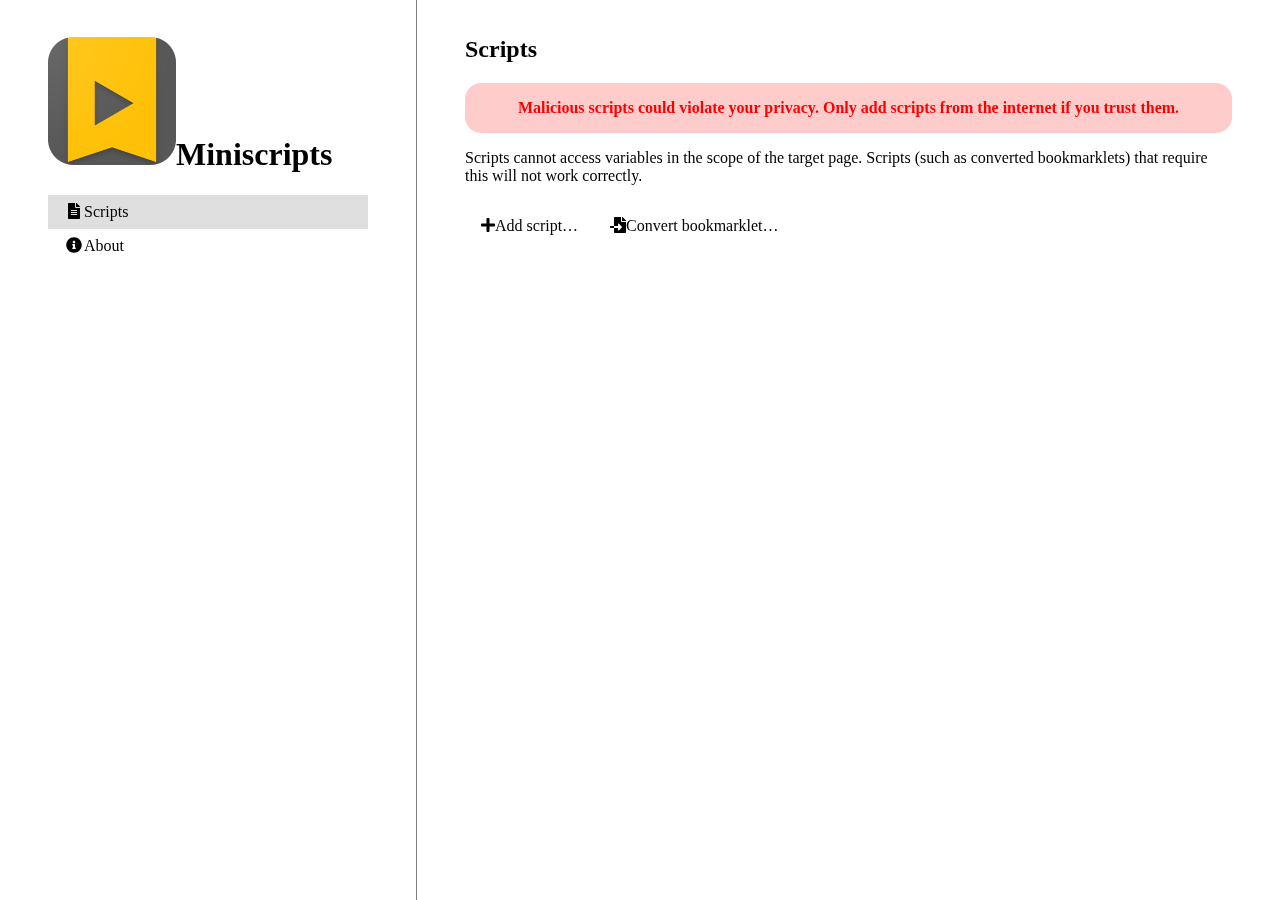
==== options.html @ ac03a5ff "noopener" ====
<!DOCTYPE html>
<html lang="en" dir="ltr">
<head>
	<meta charset="utf-8" />
	<meta name="viewport" content="width=device-width, initial-scale=1, shrink-to-fit=no" />
	<link rel="stylesheet" href="css/options.css" />
	<title>Miniscripts options</title>
	<script src="js/fontAwesome/all.js"></script>
	<script src="js/uuid.js"></script>
	<script src="js/options.js"></script>
</head>
<body>
	<nav>
		<div><h1><img src="res/icon_128.png" alt="App icon" class="appIcon" title="Miniscripts" /><span class="wideOnly">Miniscripts</span></h1></div>
		<button class="selected" id="scriptsTab" aria-label="Scripts" title="Scripts"><i class="fas fa-file-alt fa-fw"></i><span class="wideOnly">Scripts</span></button>
		<button id="aboutTab" aria-label="About" title="About"><i class="fas fa-info-circle fa-fw"></i><span class="wideOnly">About</span></button>
	</nav>
	<main>
		<div id="scriptsContent">
			<h2>Scripts</h2>
			<p class="warning">Malicious scripts could violate your privacy. Only add scripts from the internet if you trust them.</p>
			<p>Scripts cannot access variables in the scope of the target page. Scripts (such as converted bookmarklets) that require this will not work correctly.</p>
			<div id="toolbar">
				<button id="addButton"><i class="fas fa-plus"></i>Add script…</button><button id="convertButton"><i class="fas fa-file-import"></i>Convert bookmarklet…</button>
			</div>
			<div id="noScripts">You have no scripts yet.</div>
			<div id="list"></div>
		</div>
		<div id="aboutContent" style="display: none;">
			<h2>About Miniscripts</h2>
			<p><a href="https://docs.google.com/forms/d/e/1FAIpQLSc97N-0J-oaeTReTl3-DMO7mG9t310KqzUV4DIhU0BeLF0p3Q/viewform?usp=sf_link" target="_blank" rel="noopener">Send feedback</a></p>
			<p><a href="https://github.com/mkacct/miniscripts" target="_blank" rel="noopener">GitHub repo</a><br/>
			<a href="https://github.com/mkacct/miniscripts/issues" target="_blank" rel="noopener">GitHub issues</a></p>
			<a href="https://mkps.app" target="_blank" rel="noopener"><img src="res/mk.png" alt="MK" style="height: 1.5em;" /></a>
			<p style="margin-top: 0;">Created by Madeline Kahn</p>
		</div>
	</main>
	<dialog id="addScriptModal">
		<h3>Add script</h3>
		<form>
			<label>
				<small>Title</small><br/>
				<input type="text" autocomplete="off" spellcheck="false">
			</label>
			<label>
				<small id="textareaLabel">JavaScript</small><br/>
				<textarea rows=5 spellcheck="false"></textarea>
			</label>
			<div class="dialogButtons">
				<button type="button">Cancel</button><button type="submit">Add</button>
			</div>
		</form>
	</dialog>
</body>
</html>
---- css/options.css ----
body {
	margin: 0;
	background-color: #171717;
	color: white;
	overflow: hidden;
	font-size: 1em;
}

h1 {
	overflow: hidden;
	text-overflow: ellipsis;
}

h1, h2, h3, #noScripts {cursor: default;}

nav, main {
	position: fixed;
	height: 100vh;
	padding: 1em 3em;
	box-sizing: border-box;
	overflow-x: hidden;
	overflow-y: auto;
}

button {
	white-space: nowrap;
	overflow: hidden;
	border-style: none;
	outline: none;
	border-radius: 0;
	background-color: inherit;
	color: inherit;
	text-align: left;
	cursor: pointer;
	font-family: inherit;
	font-size: inherit;
	text-overflow: ellipsis;
	padding: 0.5em 1em;
}

button:not([disabled]):hover, button.selected {background-color: #373737}
button:not([disabled]):active {background-color: #272727}
button:focus-visible {outline: 2px solid gray;}

button[disabled] {
	color: gray;
	cursor: default;
}

nav > button {
	display: block;
	width: 100%;
}

nav {
	width: calc(100vw / 4 + 6em + 1px);
	border-right: 1px solid gray;
}

main {
	width: calc(100vw - (100vw / 4 + 6em + 1px));
	right: 0;
}

.warning {
	border-radius: 1em;
	padding: 1em;
	text-align: center;
	background-color: #ffcccc;
	font-weight: bold;
	color: red;
}

#toolbar {
	margin-top: 1.5em;
	margin-bottom: 1em;
}

dialog {
	padding: 1.5em;
	background-color: inherit;
	color: inherit;
	border: 1px solid gray;
	width: 320px;
}

dialog::backdrop {background-color: rgba(0, 0, 0, 0.5);}
dialog h3 {margin-top: 0;}

dialog label {
	display: block;
	margin-bottom: 1em;
}

input, textarea {
	box-sizing: border-box;
	width: 100%;
	margin-top: 0.5em;
	resize: none;
	background-color: inherit;
	color: inherit;
	border: 1px solid gray;
	border-radius: 0;
	font-family: inherit;
	padding: 0.5em;
}

input:focus, textarea:focus {
	border-color: dodgerblue;
	outline: none;
}

.dialogButtons {text-align: right;}
.dialogButtons button {border: 1px solid gray;}
.dialogButtons button:not(:first-child) {margin-left: 1em;}

textarea {font-family: monospace;}

#noScripts {
	color: gray;
	text-align: center;
	margin: 1em 0;
	display: none;
}

#list > div:first-child {border-top: 1px solid gray;}

#list > div {
	display: flex;
	border-bottom: 1px solid gray;
}

.editButton {flex-grow: 1;}
#list button:not(.editButton) {flex-shrink: 0;}

a {
	color: dodgerblue;
	text-decoration: none;
}

a:hover {text-decoration: underline;}

@media (prefers-color-scheme: light) {
	body {
		background-color: white;
		color: black;
	}
	
	button:not([disabled]):hover, button.selected {background-color: #dfdfdf}
	button:not([disabled]):active {background-color: #efefef}
}
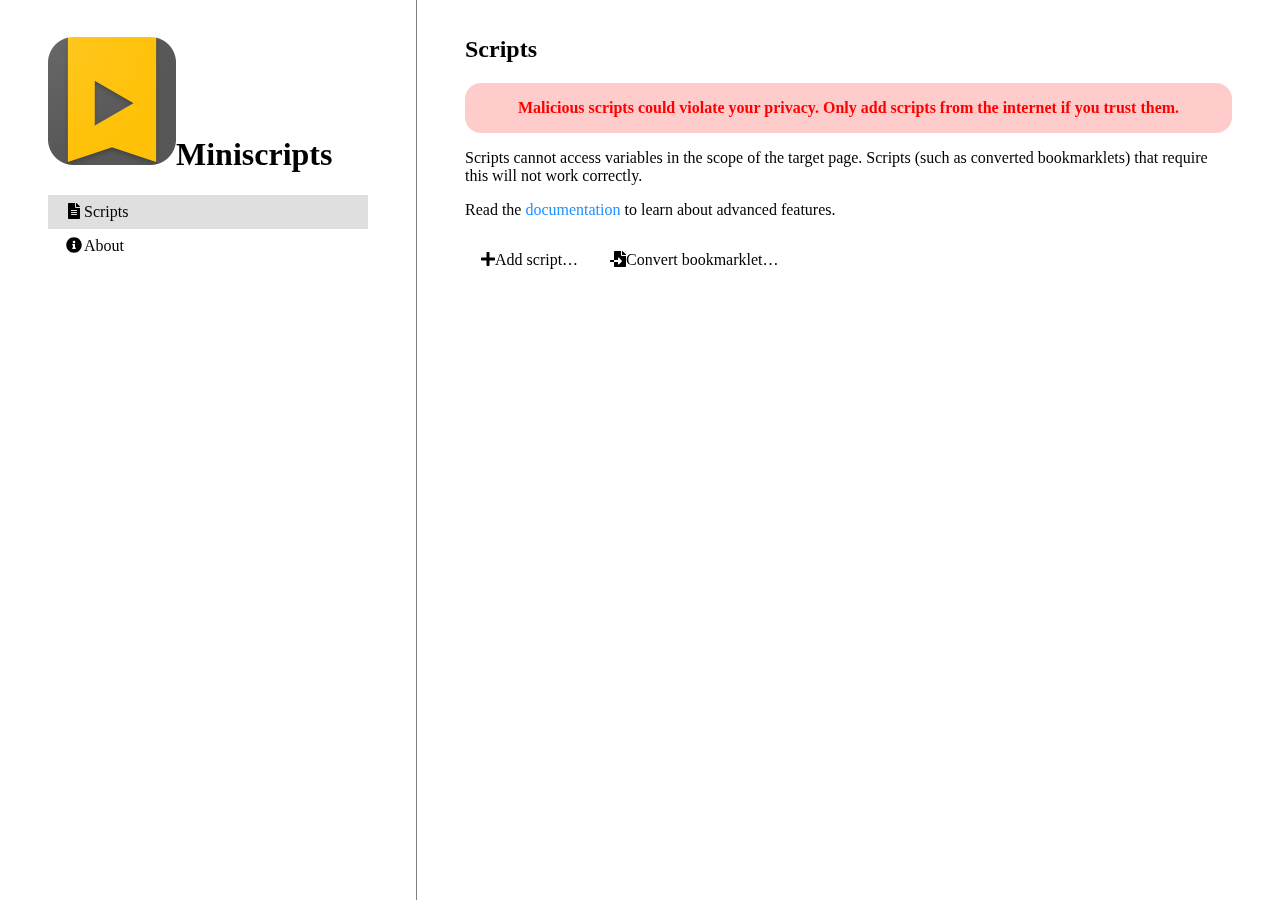
==== commit 3409e174: "link to docs, which will be created" ====
--- a/options.html
+++ b/options.html
@@ -20,6 +20,7 @@
 			<h2>Scripts</h2>
 			<p class="warning">Malicious scripts could violate your privacy. Only add scripts from the internet if you trust them.</p>
 			<p>Scripts cannot access variables in the scope of the target page. Scripts (such as converted bookmarklets) that require this will not work correctly.</p>
+			<p>Read the <a href="https://github.com/mkacct/miniscripts/wiki" target="_blank" rel="noopener">documentation</a> to learn about advanced features.</p>
 			<div id="toolbar">
 				<button id="addButton"><i class="fas fa-plus"></i>Add script…</button><button id="convertButton"><i class="fas fa-file-import"></i>Convert bookmarklet…</button>
 			</div>
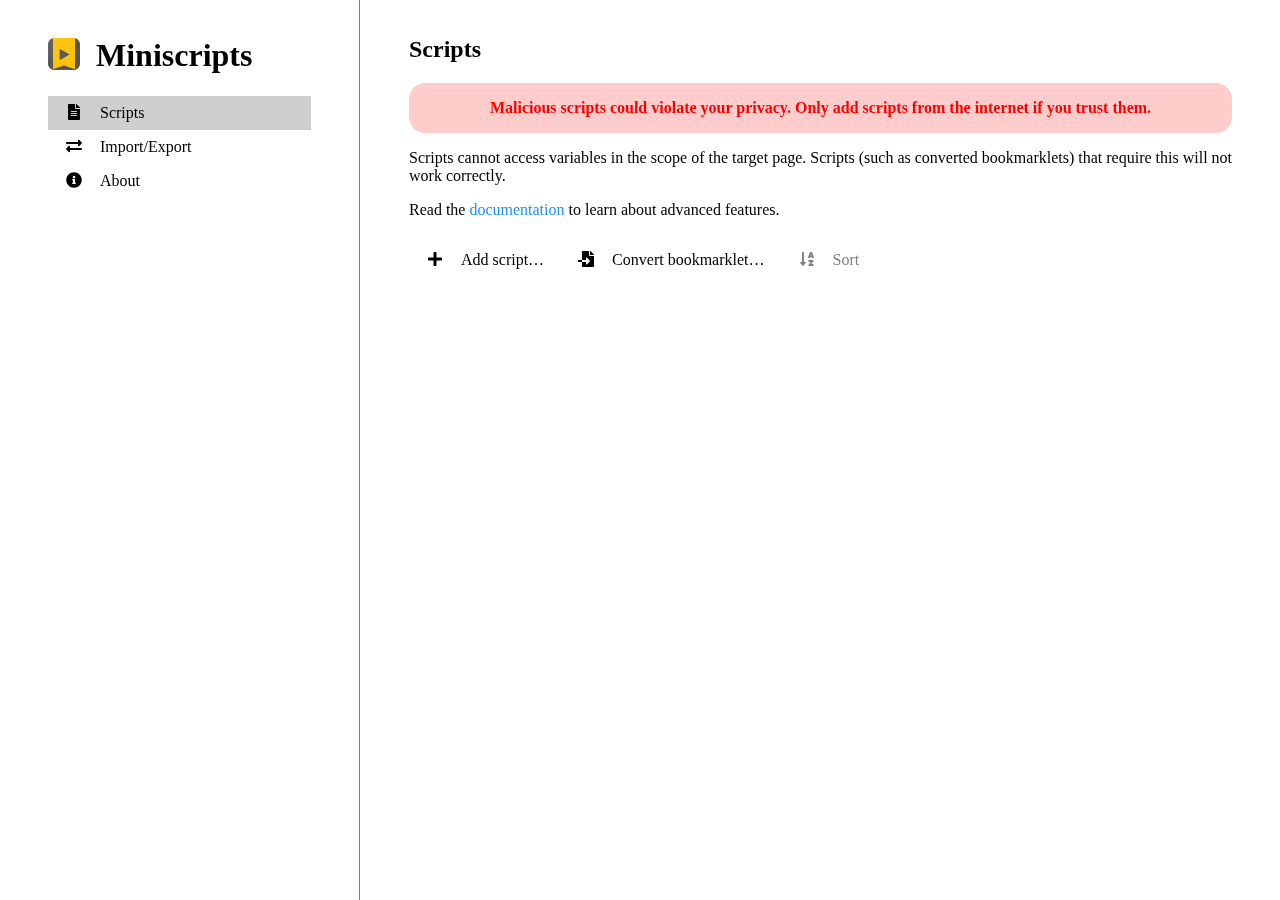
==== commit b7891eed: "sort button" ====
--- a/options.html
+++ b/options.html
@@ -13,6 +13,7 @@
 	<nav>
 		<div><h1><img src="res/icon_128.png" alt="App icon" class="appIcon" title="Miniscripts" /><span class="wideOnly">Miniscripts</span></h1></div>
 		<button class="selected" id="scriptsTab" aria-label="Scripts" title="Scripts"><i class="fas fa-file-alt fa-fw"></i><span class="wideOnly">Scripts</span></button>
+		<button id="importExportTab" aria-label="Import/Export" title="Import/Export"><i class="fas fa-exchange-alt fa-fw"></i><span class="wideOnly">Import/Export</span></button>
 		<button id="aboutTab" aria-label="About" title="About"><i class="fas fa-info-circle fa-fw"></i><span class="wideOnly">About</span></button>
 	</nav>
 	<main>
@@ -22,13 +23,18 @@
 			<p>Scripts cannot access variables in the scope of the target page. Scripts (such as converted bookmarklets) that require this will not work correctly.</p>
 			<p>Read the <a href="https://github.com/mkacct/miniscripts/wiki" target="_blank" rel="noopener">documentation</a> to learn about advanced features.</p>
 			<div id="toolbar">
-				<button id="addButton"><i class="fas fa-plus"></i>Add script…</button><button id="convertButton"><i class="fas fa-file-import"></i>Convert bookmarklet…</button>
+				<button id="addButton"><i class="fas fa-plus fa-fw"></i>Add script…</button><button id="convertButton"><i class="fas fa-file-import fa-fw"></i>Convert bookmarklet…</button><button id="sortButton" disabled><i class="fas fa-sort-alpha-down fa-fw"></i>Sort</button>
 			</div>
 			<div id="noScripts">You have no scripts yet.</div>
 			<div id="list"></div>
 		</div>
+		<div id="importExportContent" style="display: none;">
+			<h2>Import/Export</h2>
+		</div>
 		<div id="aboutContent" style="display: none;">
-			<h2>About Miniscripts</h2>
+			<h2>About</h2>
+			<p>Miniscripts version <span id="versionNumber"></span><br />
+			<a href="https://github.com/mkacct/miniscripts/releases" target="_blank" rel="noopener">View release notes</a></p>
 			<p><a href="https://docs.google.com/forms/d/e/1FAIpQLSc97N-0J-oaeTReTl3-DMO7mG9t310KqzUV4DIhU0BeLF0p3Q/viewform?usp=sf_link" target="_blank" rel="noopener">Send feedback</a></p>
 			<p><a href="https://github.com/mkacct/miniscripts" target="_blank" rel="noopener">GitHub repo</a><br/>
 			<a href="https://github.com/mkacct/miniscripts/issues" target="_blank" rel="noopener">GitHub issues</a></p>
--- a/css/options.css
+++ b/css/options.css
@@ -38,8 +38,9 @@
 	padding: 0.5em 1em;
 }
 
-button:not([disabled]):hover, button.selected {background-color: #373737}
+button:not([disabled]):hover {background-color: #373737}
 button:not([disabled]):active {background-color: #272727}
+button:not([disabled]).selected {background-color: #474747}
 button:focus-visible {outline: 2px solid gray;}
 
 button[disabled] {
@@ -47,18 +48,21 @@
 	cursor: default;
 }
 
+button svg {margin-right: 1em;}
+#list button svg {margin-right: 0;}
+
 nav > button {
 	display: block;
 	width: 100%;
 }
 
 nav {
-	width: calc(100vw / 4 + 6em + 1px);
+	width: 360px;
 	border-right: 1px solid gray;
 }
 
 main {
-	width: calc(100vw - (100vw / 4 + 6em + 1px));
+	left: 361px;
 	right: 0;
 }
 
@@ -81,7 +85,7 @@
 	background-color: inherit;
 	color: inherit;
 	border: 1px solid gray;
-	width: 320px;
+	width: 360px;
 }
 
 dialog::backdrop {background-color: rgba(0, 0, 0, 0.5);}
@@ -140,12 +144,31 @@
 
 a:hover {text-decoration: underline;}
 
+.appIcon {
+	margin-right: 0.5em;
+	height: 1em;
+	vertical-align: -0.25ex;
+}
+
 @media (prefers-color-scheme: light) {
 	body {
 		background-color: white;
 		color: black;
 	}
 	
-	button:not([disabled]):hover, button.selected {background-color: #dfdfdf}
+	button:not([disabled]):hover {background-color: #dfdfdf}
 	button:not([disabled]):active {background-color: #efefef}
+	button:not([disabled]).selected {background-color: #cfcfcf}
+}
+
+@media (max-width: 720px) {
+	nav {
+		width: 90px;
+		padding: 1em;
+	}
+	
+	nav > * {text-align: center;}
+	.wideOnly {display: none;}
+	main {left: 91px;}
+	.appIcon, nav button svg {margin: 0;}
 }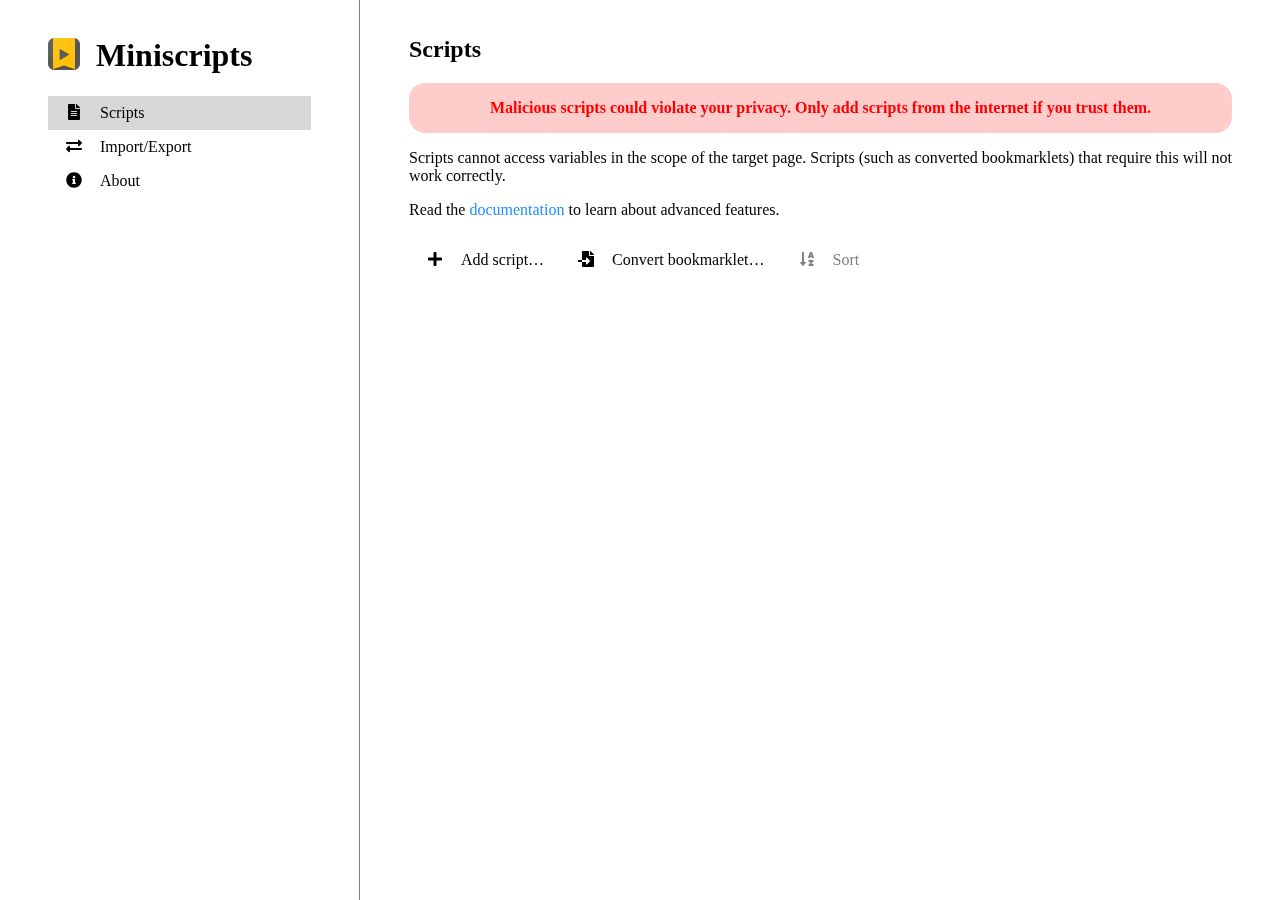
==== commit 8c3e1f79: "prefill feedback form" ====
--- a/options.html
+++ b/options.html
@@ -30,12 +30,26 @@
 		</div>
 		<div id="importExportContent" style="display: none;">
 			<h2>Import/Export</h2>
+			<h3>Export</h3>
+			<label>
+				<small>Export data</small>
+				<textarea id="exportTA" readonly rows=9 spellcheck="false"></textarea>
+			</label>
+			<button id="copyExportButton">Copy to clipboard</button>
+			<h3>Import</h3>
+			<label>
+				<small>Import data</small>
+				<textarea id="importTA" rows=9 spellcheck="false"></textarea>
+			</label>
+			<button id="importButton" disabled>Import</button>
+			<h3>Other options</h3>
+			<button id="deleteAllButton" style="margin-bottom: 1em;">Delete all scripts</button>
 		</div>
 		<div id="aboutContent" style="display: none;">
 			<h2>About</h2>
 			<p>Miniscripts version <span id="versionNumber"></span><br />
 			<a href="https://github.com/mkacct/miniscripts/releases" target="_blank" rel="noopener">View release notes</a></p>
-			<p><a href="https://docs.google.com/forms/d/e/1FAIpQLSc97N-0J-oaeTReTl3-DMO7mG9t310KqzUV4DIhU0BeLF0p3Q/viewform?usp=sf_link" target="_blank" rel="noopener">Send feedback</a></p>
+			<p><a href="https://docs.google.com/forms/d/e/1FAIpQLSc97N-0J-oaeTReTl3-DMO7mG9t310KqzUV4DIhU0BeLF0p3Q/viewform?usp=pp_url&entry.1522486050=Miniscripts+for+Chrome/Edge" target="_blank" rel="noopener">Send feedback</a></p>
 			<p><a href="https://github.com/mkacct/miniscripts" target="_blank" rel="noopener">GitHub repo</a><br/>
 			<a href="https://github.com/mkacct/miniscripts/issues" target="_blank" rel="noopener">GitHub issues</a></p>
 			<a href="https://mkps.app" target="_blank" rel="noopener"><img src="res/mk.png" alt="MK" style="height: 1.5em;" /></a>
--- a/css/options.css
+++ b/css/options.css
@@ -40,7 +40,7 @@
 
 button:not([disabled]):hover {background-color: #373737}
 button:not([disabled]):active {background-color: #272727}
-button:not([disabled]).selected {background-color: #474747}
+button:not([disabled]).selected {background-color: #3f3f3f}
 button:focus-visible {outline: 2px solid gray;}
 
 button[disabled] {
@@ -91,7 +91,7 @@
 dialog::backdrop {background-color: rgba(0, 0, 0, 0.5);}
 dialog h3 {margin-top: 0;}
 
-dialog label {
+label {
 	display: block;
 	margin-bottom: 1em;
 }
@@ -127,6 +127,7 @@
 	display: none;
 }
 
+#list {margin-bottom: 1em;}
 #list > div:first-child {border-top: 1px solid gray;}
 
 #list > div {
@@ -150,6 +151,9 @@
 	vertical-align: -0.25ex;
 }
 
+#importExportContent button {border: 1px solid gray;}
+#importExportContent h3 {margin-bottom: 0.5em;}
+
 @media (prefers-color-scheme: light) {
 	body {
 		background-color: white;
@@ -158,7 +162,7 @@
 	
 	button:not([disabled]):hover {background-color: #dfdfdf}
 	button:not([disabled]):active {background-color: #efefef}
-	button:not([disabled]).selected {background-color: #cfcfcf}
+	button:not([disabled]).selected {background-color: #d7d7d7}
 }
 
 @media (max-width: 720px) {
